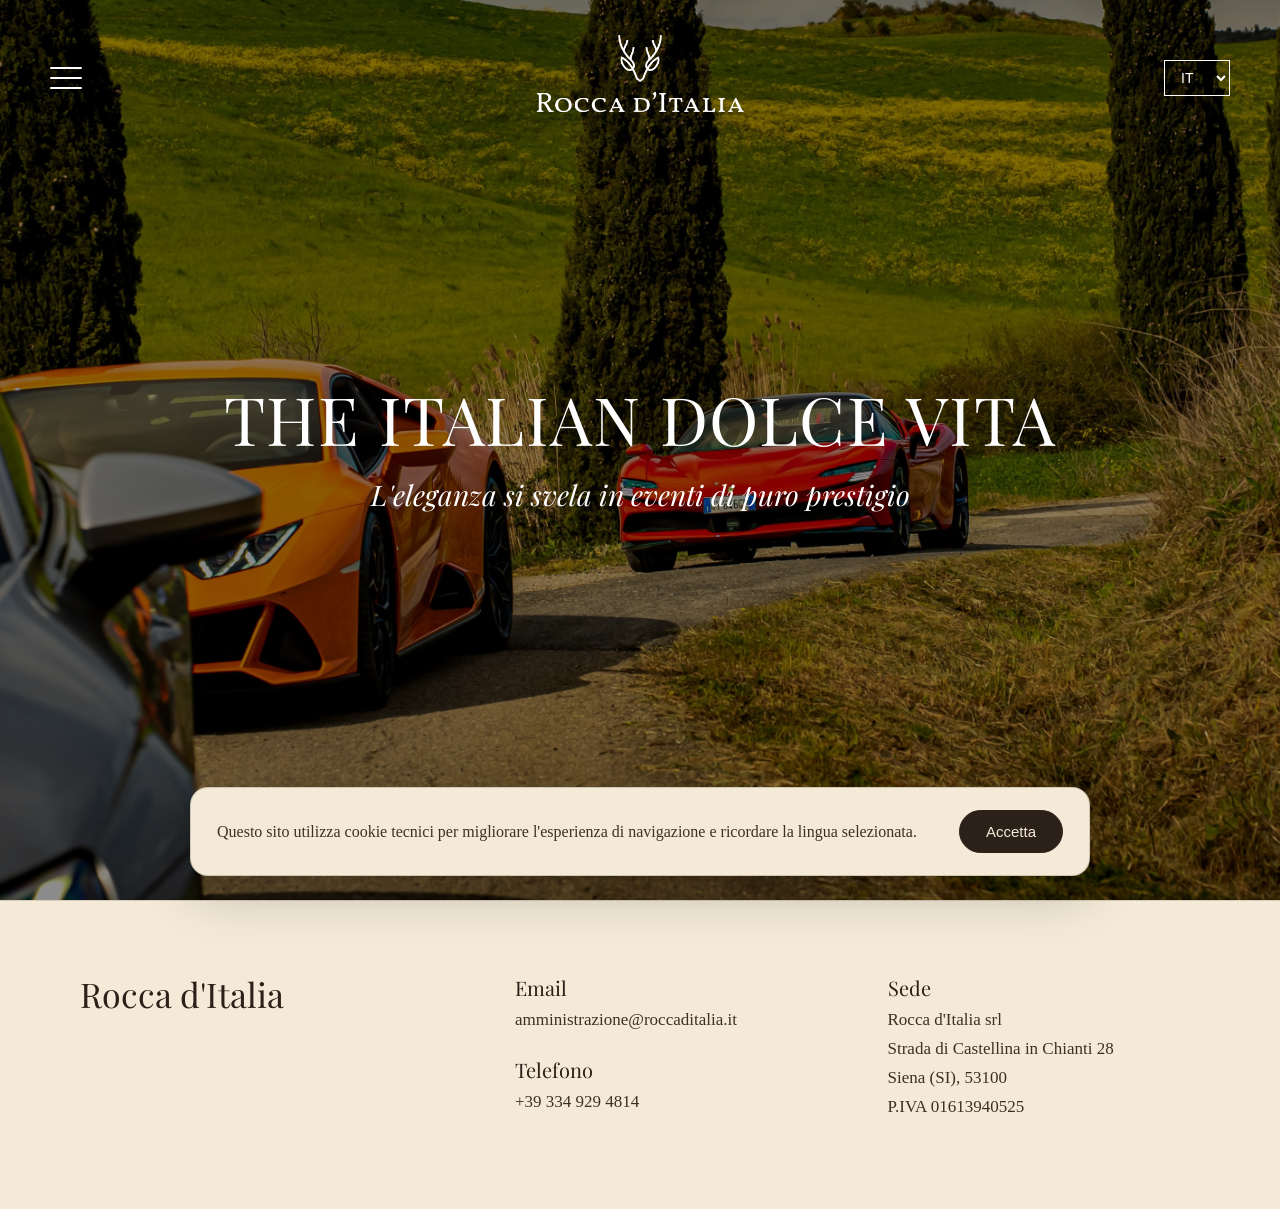
==== index.html @ 04b6b235 "Add files via upload" ====
<!DOCTYPE html>
<html lang="it">

<head>
  <meta charset="UTF-8">
  <meta name="viewport" content="width=device-width, initial-scale=1.0">
  <title>Rocca d'Italia</title>

  <link href="https://fonts.googleapis.com/css2?family=Playfair+Display:wght@400;500&display=swap" rel="stylesheet">
  <link rel="stylesheet" href="style.css">
</head>

<body>

  <header class="home-hero">

   <img 
  class="hero-video" 
  src="images/home-hero.jpg" 
  alt="Rocca d'Italia">

    <div class="hero-overlay"></div>

 <div class="top-bar">

  <details class="menu-dropdown">
    <summary class="hamburger-menu" aria-label="Apri menu">
      <span></span>
      <span></span>
      <span></span>
    </summary>

    <nav>
      <a href="index.html">Home</a>
      <a href="chi-siamo.html" data-it="Chi siamo" data-en="About us">Chi siamo</a>
      <a href="esperienze.html" data-it="Esperienze" data-en="Experiences">Esperienze</a>
      <a href="giardino-eden.html">Il Giardino dell'Eden</a>
      <a href="contatti.html" data-it="Contatti" data-en="Contacts">Contatti</a>
    </nav>
  </details>

  <img class="logo" src="images/logo-rocca.webp" alt="Logo Rocca d'Italia">

  <select class="language-selector" id="languageSelect">
    <option value="it">IT</option>
    <option value="en">EN</option>
  </select>

</div>

   <div class="hero-content">
  <h1>THE ITALIAN DOLCE VITA</h1>
  <p 
  class="hero-subtitle"
  data-it="L'eleganza si svela in eventi di puro prestigio"
  data-en="Elegance unfolds through events of pure prestige"
>
</p>
</div>

  </header>
<footer class="site-footer">

  <div class="site-footer-content">

    <div class="footer-brand">
      <h2>Rocca d'Italia</h2>
    </div>

    <div class="footer-contacts">
      <p>
        <strong>Email</strong><br>
        <a href="mailto:amministrazione@roccaditalia.it">amministrazione@roccaditalia.it</a>
      </p>

      <p>
        <strong data-it="Telefono" data-en="Phone number"></strong><br>
        <a href="tel:+393349294814">+39 334 929 4814</a>
      </p>
    </div>

    <div class="footer-address">
      <p>
        <strong data-it="Sede" data-en="Headquarters"></strong><br>
        Rocca d'Italia srl<br>
        Strada di Castellina in Chianti 28<br>
        Siena (SI), 53100<br>
        P.IVA 01613940525
      </p>
    </div>

  </div>

</footer>
  <script src="script.js"></script>

</body>

</html>
---- style.css ----
* {
  box-sizing: border-box;
}

body {
  margin: 0;
  font-family: Georgia, serif;
  background-color: #111111;
}

/* HEADER GENERALE */

.top-bar {
  position: absolute;
  top: 0;
  left: 0;
  z-index: 3;

  width: 100%;
  display: grid;
  grid-template-columns: 1fr auto 1fr;
  align-items: center;

  padding: 35px 50px;
}

.logo {
  width: 210px;
  height: auto;
  justify-self: center;
}

.menu-dropdown {
  position: relative;
  justify-self: start;
  color: white;
  font-size: 16px;
}

.menu-dropdown summary {
  cursor: pointer;
  list-style: none;
}

.menu-dropdown summary::-webkit-details-marker {
  display: none;
}

.hamburger-menu {
  width: 32px;
  height: 22px;

  display: flex;
  flex-direction: column;
  justify-content: space-between;
}

.hamburger-menu span {
  display: block;
  width: 100%;
  height: 2px;

  background-color: white;
  border-radius: 999px;
}

.menu-dropdown nav {
  position: absolute;
  top: 34px;
  left: 0;

  min-width: 240px;
  padding: 18px 20px;

  display: flex;
  flex-direction: column;
  gap: 12px;

  background-color: rgba(20, 20, 20, 0.58);
  border: 1px solid rgba(255, 255, 255, 0.28);
  backdrop-filter: blur(8px);
}

.menu-dropdown a {
  color: white;
  text-decoration: none;
  font-size: 15px;
}

.menu-dropdown a:hover {
  color: #d8b98b;
}

.language-selector {
  justify-self: end;

  background: transparent;
  color: white;
  border: 1px solid white;
  padding: 8px 12px;
  font-size: 14px;
}

.language-selector option {
  color: black;
}

/* HOME PAGE */

.home-hero {
  position: relative;
  min-height: 100vh;
  overflow: hidden;
  color: white;
}

.hero-video {
  position: absolute;
  inset: 0;
  width: 100%;
  height: 100%;
  object-fit: cover;
}

.hero-overlay {
  position: absolute;
  inset: 0;
  background-color: rgba(0, 0, 0, 0.45);
}

.hero-content {
  position: relative;
  z-index: 2;
  min-height: 100vh;

  display: flex;
  flex-direction: column;
  align-items: center;
  justify-content: center;

  text-align: center;
  padding: 40px;
}

h1 {
  margin: 0;
  font-family: "Playfair Display", Georgia, serif;
  font-size: clamp(42px, 5.2vw, 86px);
  line-height: 1;
  font-weight: 400;
  letter-spacing: 1.5px;
  color: white;
  white-space: nowrap;
}

.hero-subtitle {
  margin: 24px 0 0 0;
  font-family: "Playfair Display", Georgia, serif;
  font-size: clamp(20px, 2.2vw, 34px);
  line-height: 1.3;
  font-style: italic;
  font-weight: 400;
  color: white;
}

/* PAGINA GIARDINO DELL'EDEN */

.garden-page-hero {
  position: relative;
  min-height: 100vh;
  overflow: hidden;
  color: white;
}

.garden-page-image {
  position: absolute;
  inset: 0;
  width: 100%;
  height: 100%;
  object-fit: cover;
}

.garden-page-overlay {
  position: absolute;
  inset: 0;
  background-color: rgba(0, 0, 0, 0.32);
}

.garden-page-title {
  position: relative;
  z-index: 2;
  min-height: 100vh;

  display: flex;
  align-items: center;
  justify-content: center;

  text-align: center;
  padding: 40px;
}

.garden-page-title h1 {
  margin: 0;
  font-family: "Playfair Display", Georgia, serif;
  font-size: clamp(46px, 7vw, 120px);
  line-height: 1;
  font-weight: 400;
  letter-spacing: 2px;
  color: white;
  text-transform: uppercase;
}

/* SEZIONE MADE IN ITALY */

.garden-intro {
  display: grid;
  grid-template-columns: 1fr 1fr;
  gap: 70px;
  align-items: center;

  padding: 110px 80px;
  background-color: #f4ead7;
  color: #2b2118;
}

.garden-intro-text h2 {
  margin: 0 0 28px 0;
  font-family: "Playfair Display", Georgia, serif;
  font-size: clamp(36px, 4.5vw, 68px);
  line-height: 1.05;
  font-weight: 400;
  color: #2b2118;
}

.garden-intro-text p {
  margin: 0 0 22px 0;
  font-size: 20px;
  line-height: 1.7;
  color: #3f3024;
}

.garden-intro-image img {
  width: 100%;
  height: 620px;
  display: block;
  object-fit: cover;
  border-radius: 28px;
  box-shadow: 0 24px 70px rgba(43, 33, 24, 0.22);
}

/* SEZIONE BRAND */

.garden-brand {
  display: grid;
  grid-template-columns: 1fr 1fr;
  gap: 70px;
  align-items: center;

  padding: 110px 80px;
  background-color: #f4ead7;
  color: #2b2118;
}

.garden-brand-image img {
  width: 100%;
  height: 620px;
  display: block;
  object-fit: cover;
  border-radius: 28px;
  box-shadow: 0 24px 70px rgba(0, 0, 0, 0.28);
}

.garden-brand-text h2 {
  margin: 0 0 26px 0;
  font-family: "Playfair Display", Georgia, serif;
  font-size: clamp(36px, 4.5vw, 68px);
  line-height: 1.05;
  font-weight: 400;
  color: #2b2118;
}

.garden-brand-subtitle {
  margin: 0 0 28px 0;
  font-size: 20px;
  line-height: 1.7;
  color: #2b2118;
}

.garden-brand ul {
  margin: 0;
  padding-left: 22px;
}

.garden-brand li {
  margin-bottom: 16px;
  font-size: 19px;
  line-height: 1.55;
  color: #2b2118;
}

.contact-button {
  display: inline-block;
  margin-top: 30px;
  padding: 14px 32px;

  background-color: #f4ead7;
  color: #2b2118;

  text-decoration: none;
  border-radius: 999px;

  font-size: 18px;
  font-weight: 400;
  letter-spacing: 0.5px;

  transition: 0.25s ease;
}

.contact-button:hover {
  background-color: #d8b98b;
  color: #2b2118;
  /* BOTTONE PAGINA GIARDINO */

.garden-brand .contact-button {
  background-color: #2b2118;
  color: #f4ead7;
  border: 1px solid #2b2118;
}

.garden-brand .contact-button:hover {
  background-color: #8a6a4a;
  color: #f4ead7;
  border-color: #8a6a4a;
  transform: translateY(-2px);
}
}/* BOTTONI PAGINA ESPERIENZE */

.experience-detail .contact-button {
  background-color: #2b2118;
  color: #f4ead7;
  border: 1px solid #2b2118;
}

.experience-detail .contact-button:hover {
  background-color: #8a6a4a;
  color: #f4ead7;
  border-color: #8a6a4a;
  transform: translateY(-2px);
}

/* PAGINA CONTATTI */

.contacts-banner {
  position: relative;
  width: 100%;
  height: 50vh;
  min-height: 320px;
  max-height: 420px;
  overflow: hidden;
}

.contacts-banner-image {
  position: absolute;
  top: 50%;
  left: 50%;

  width: 100vh;
  height: auto;
  min-width: 100%;

  transform: translate(-50%, -50%) rotate(90deg);
  transform-origin: center center;

  display: block;
}

.contacts-page {
  background-color: #f4ead7;
  padding: 80px 24px 100px;
}

.contacts-content {
  max-width: 900px;
  margin: 0 auto;
  color: #2b2118;
}

.contacts-title {
  margin: 0 0 40px 0;
  font-family: "Playfair Display", Georgia, serif;
  font-size: 52px;
  line-height: 1;
  font-weight: 400;
  color: #2b2118;
  text-transform: uppercase;
  letter-spacing: 1px;
}

.contact-block {
  margin-bottom: 40px;
}

.contact-block h2 {
  margin: 0 0 14px 0;
  font-family: "Playfair Display", Georgia, serif;
  font-size: 28px;
  font-weight: 400;
  color: #2b2118;
}

.contact-block p {
  margin: 0 0 18px 0;
  font-size: 20px;
  line-height: 1.8;
  color: #3f3024;
}

.contact-block a {
  color: #3f3024;
  text-decoration: none;
}

.contact-block a:hover {
  color: #8a6a4a;
}

/* MOBILE */

@media (max-width: 768px) {
  .top-bar {
    padding: 25px;
  }

  .logo {
    width: 150px;
  }

  h1 {
    font-size: 34px;
    letter-spacing: 1.5px;
    white-space: normal;
  }

  .hero-subtitle {
    font-size: 18px;
  }

  .garden-page-title h1 {
    font-size: 44px;
    letter-spacing: 1px;
  }

  .garden-intro {
    grid-template-columns: 1fr;
    gap: 38px;
    padding: 70px 24px;
  }

  .garden-intro-text h2 {
    font-size: 38px;
  }

  .garden-intro-text p {
    font-size: 18px;
  }

  .garden-intro-image img {
    height: 460px;
    border-radius: 20px;
  }

  .garden-brand {
    grid-template-columns: 1fr;
    gap: 38px;
    padding: 70px 24px;
  }

  .garden-brand-image img {
    height: 460px;
    border-radius: 20px;
  }

  .garden-brand-text h2 {
    font-size: 38px;
  }

  .garden-brand-subtitle {
    font-size: 18px;
  }

  .garden-brand li {
    font-size: 17px;
  }

  .contacts-banner {
    height: 32vh;
    min-height: 220px;
  }

  .contacts-page {
    padding: 60px 20px 80px;
  }

  .contacts-title {
    font-size: 36px;
    margin-bottom: 30px;
  }

  .contact-block h2 {
    font-size: 24px;
  }

  .contact-block p {
    font-size: 18px;
    line-height: 1.7;
  }
}html {
  scroll-behavior: smooth;
}

/* PAGINA ESPERIENZE */

.experiences-banner {
  position: relative;
  width: 100%;
  height: 50vh;
  min-height: 320px;
  max-height: 420px;
  overflow: hidden;
}

.experiences-banner-image {
  width: 100%;
  height: 100%;
  display: block;
  object-fit: cover;
  object-position: center center;
}
.experiences-title-section {
  background-color: #f4ead7;
  padding: 70px 24px 20px;
  text-align: center;
}

.experiences-title-section h1 {
  margin: 0;
  font-family: "Playfair Display", Georgia, serif;
  font-size: clamp(42px, 5.5vw, 82px);
  line-height: 1;
  font-weight: 400;
  letter-spacing: 2px;
  color: #2b2118;
  text-transform: uppercase;
  white-space: normal;
}
.experiences-links {
  display: flex;
  justify-content: center;
  align-items: center;
  gap: 34px;
  padding: 34px 24px;
  background-color: #f4ead7;
  flex-wrap: wrap;
}

.experiences-links a {
  position: relative;

  color: #2b2118;
  text-decoration: none;

  font-family: "Playfair Display", Georgia, serif;
  font-size: 24px;
  font-weight: 400;
  letter-spacing: 0.8px;

  padding-bottom: 10px;
  border-bottom: 1px solid rgba(43, 33, 24, 0.45);

  transition: 0.25s ease;
}

.experiences-links a::after {
  content: " ↓";
  font-size: 18px;
  opacity: 0.65;
}

.experiences-links a:hover {
  color: #8a6a4a;
  border-bottom-color: #8a6a4a;
  transform: translateY(-2px);
}

.experiences-page {
  background-color: #f4ead7;
}

.experience-detail {
  display: grid;
  grid-template-columns: 1fr 1fr;
  gap: 70px;
  align-items: center;
  padding: 90px 80px;
}

.experience-detail-image img {
  width: 100%;
  height: 620px;
  display: block;
  object-fit: cover;
  border-radius: 28px;
  box-shadow: 0 24px 70px rgba(43, 33, 24, 0.22);
}

.experience-detail-text h2 {
  margin: 0 0 26px 0;
  font-family: "Playfair Display", Georgia, serif;
  font-size: clamp(36px, 4.5vw, 66px);
  line-height: 1.05;
  font-weight: 400;
  color: #2b2118;
}

.experience-detail-text p {
  margin: 0;
  font-size: 20px;
  line-height: 1.7;
  color: #3f3024;
}

.experience-placeholder {
  padding: 80px 80px;
  border-top: 1px solid rgba(43, 33, 24, 0.12);
  background-color: #f4ead7;
}

.experience-placeholder h2 {
  margin: 0 0 18px 0;
  font-family: "Playfair Display", Georgia, serif;
  font-size: clamp(30px, 4vw, 54px);
  font-weight: 400;
  color: #2b2118;
}

.experience-placeholder p {
  margin: 0;
  font-size: 20px;
  line-height: 1.7;
  color: #3f3024;
}

@media (max-width: 768px) {
  .experiences-banner {
    height: 32vh;
    min-height: 220px;
  }

  .experiences-links {
    gap: 18px;
    padding: 24px 20px;
  }

 .experiences-links a {
  font-size: 19px;
  text-align: center;
  padding-bottom: 8px;
}
  .experience-detail {
    grid-template-columns: 1fr;
    gap: 38px;
    padding: 70px 24px;
  }

  .experience-detail-image img {
    height: 460px;
    border-radius: 20px;
  }

  .experience-detail-text h2 {
    font-size: 38px;
  }

  .experience-detail-text p {
    font-size: 18px;
  }

  .experience-placeholder {
    padding: 60px 24px;
  }

  .experience-placeholder h2 {
    font-size: 36px;
  }

  .experience-placeholder p {
    font-size: 18px;
  }
}.garden-contact-button {
  background-color: #2b2118;
  color: #f4ead7;
  border: 1px solid #2b2118;
}

.garden-contact-button:hover {
  background-color: #8a6a4a;
  color: #f4ead7;
  border-color: #8a6a4a;
  transform: translateY(-2px);
}.contacts-grid {
  display: grid;
  grid-template-columns: 1.2fr 0.8fr;
  gap: 80px;
  align-items: start;
}

.social-block {
  padding-top: 4px;
}

.social-block a {
  display: block;
  margin-bottom: 18px;

  font-family: "Playfair Display", Georgia, serif;
  font-size: 24px;
  color: #3f3024;
  text-decoration: none;
}

.social-block a:hover {
  color: #8a6a4a;
}

@media (max-width: 768px) {
  .contacts-grid {
    grid-template-columns: 1fr;
    gap: 30px;
  }

  .social-block a {
    font-size: 22px;
  }
}.site-footer {
  background-color: #f4ead7;
  color: #2b2118;
  padding: 70px 80px;
  border-top: 1px solid rgba(43, 33, 24, 0.15);
}

.site-footer-content {
  display: grid;
  grid-template-columns: 1.2fr 1fr 1fr;
  gap: 60px;
  max-width: 1200px;
  margin: 0 auto;
}

.footer-brand h2 {
  margin: 0 0 16px 0;
  font-family: "Playfair Display", Georgia, serif;
  font-size: 34px;
  font-weight: 400;
  color: #2b2118;
}

.footer-brand p,
.footer-contacts p,
.footer-address p {
  margin: 0 0 18px 0;
  font-size: 17px;
  line-height: 1.7;
  color: #3f3024;
}

.site-footer strong {
  font-family: "Playfair Display", Georgia, serif;
  font-size: 20px;
  font-weight: 400;
  color: #2b2118;
}

.site-footer a {
  color: #3f3024;
  text-decoration: none;
}

.site-footer a:hover {
  color: #8a6a4a;
}

@media (max-width: 768px) {
  .site-footer {
    padding: 55px 24px;
  }

  .site-footer-content {
    grid-template-columns: 1fr;
    gap: 28px;
  }

  .footer-brand h2 {
    font-size: 30px;
  }
}/* PAGINA CHI SIAMO */

.about-banner {
  position: relative;
  width: 100%;
  height: 50vh;
  min-height: 320px;
  max-height: 430px;
  overflow: hidden;
}

.about-banner-image {
  width: 100%;
  height: 100%;
  display: block;
  object-fit: cover;
  object-position: center 65%;
}

.vision-intro {
  background-color: #f4ead7;
  padding: 70px 24px 60px;
  text-align: center;
}

.vision-intro h1 {
  margin: 0 0 26px 0;
  font-family: "Playfair Display", Georgia, serif;
  font-size: clamp(42px, 5.5vw, 82px);
  line-height: 1;
  font-weight: 400;
  letter-spacing: 2px;
  color: #2b2118;
  text-transform: uppercase;
  white-space: normal;
}

.vision-intro p {
  max-width: 980px;
  margin: 0 auto;
  font-size: 22px;
  line-height: 1.8;
  color: #3f3024;
}

.about-page {
  background-color: #f4ead7;
}

.about-split-section {
  display: grid;
  grid-template-columns: 1fr 1fr;
  gap: 70px;
  align-items: center;
  padding: 40px 80px 110px;
}

.reverse-layout {
  padding-top: 0;
}

.about-custom-carousel {
  overflow: hidden;
  border-radius: 28px;
  box-shadow: 0 24px 70px rgba(43, 33, 24, 0.20);
}

.about-carousel-image {
  width: 100%;
  height: 620px;
  object-fit: cover;
  object-position: center center;
}

.about-text-block h2 {
  margin: 0 0 28px 0;
  font-family: "Playfair Display", Georgia, serif;
  font-size: clamp(34px, 4.3vw, 64px);
  line-height: 1.08;
  font-weight: 400;
  color: #2b2118;
}

.about-text-block p {
  margin: 0 0 22px 0;
  font-size: 20px;
  line-height: 1.8;
  color: #3f3024;
}

.about-link-button {
  display: inline-block;
  margin-top: 12px;
  padding: 14px 32px;
  background-color: #2b2118;
  color: #f4ead7;
  border: 1px solid #2b2118;
  border-radius: 999px;
  text-decoration: none;
  font-size: 18px;
  font-weight: 400;
  letter-spacing: 0.7px;
  transition: 0.25s ease;
}

.about-link-button:hover {
  background-color: #8a6a4a;
  color: #f4ead7;
  border-color: #8a6a4a;
  transform: translateY(-2px);
}

.about-custom-carousel .carousel-control-prev-icon,
.about-custom-carousel .carousel-control-next-icon {
  filter: brightness(0) invert(1);
}

@media (max-width: 768px) {
  .about-banner {
    height: 32vh;
    min-height: 220px;
  }

  .vision-intro {
    padding: 60px 20px 50px;
  }

  .vision-intro h1 {
    font-size: 38px;
  }

  .vision-intro p {
    font-size: 18px;
    line-height: 1.7;
  }

  .about-split-section {
    grid-template-columns: 1fr;
    gap: 38px;
    padding: 30px 24px 70px;
  }

  .about-carousel-image {
    height: 460px;
  }

  .about-text-block h2 {
    font-size: 38px;
  }

  .about-text-block p {
    font-size: 18px;
    line-height: 1.7;
  }
}/* COOKIE BANNER */

.cookie-banner {
  position: fixed;
  left: 24px;
  right: 24px;
  bottom: 24px;
  z-index: 9999;

  max-width: 900px;
  margin: 0 auto;
  padding: 22px 26px;

  display: flex;
  align-items: center;
  justify-content: space-between;
  gap: 24px;

  background-color: #f4ead7;
  color: #2b2118;

  border: 1px solid rgba(43, 33, 24, 0.18);
  border-radius: 18px;
  box-shadow: 0 18px 50px rgba(0, 0, 0, 0.22);
}

.cookie-banner p {
  margin: 0;
  font-size: 16px;
  line-height: 1.5;
  color: #3f3024;
}

.cookie-banner button {
  padding: 12px 26px;

  background-color: #2b2118;
  color: #f4ead7;

  border: 1px solid #2b2118;
  border-radius: 999px;

  font-size: 15px;
  cursor: pointer;
  transition: 0.25s ease;
}

.cookie-banner button:hover {
  background-color: #8a6a4a;
  border-color: #8a6a4a;
}

@media (max-width: 768px) {
  .cookie-banner {
    flex-direction: column;
    align-items: flex-start;
    left: 16px;
    right: 16px;
    bottom: 16px;
    padding: 20px;
  }

  .cookie-banner button {
    width: 100%;
  }
}
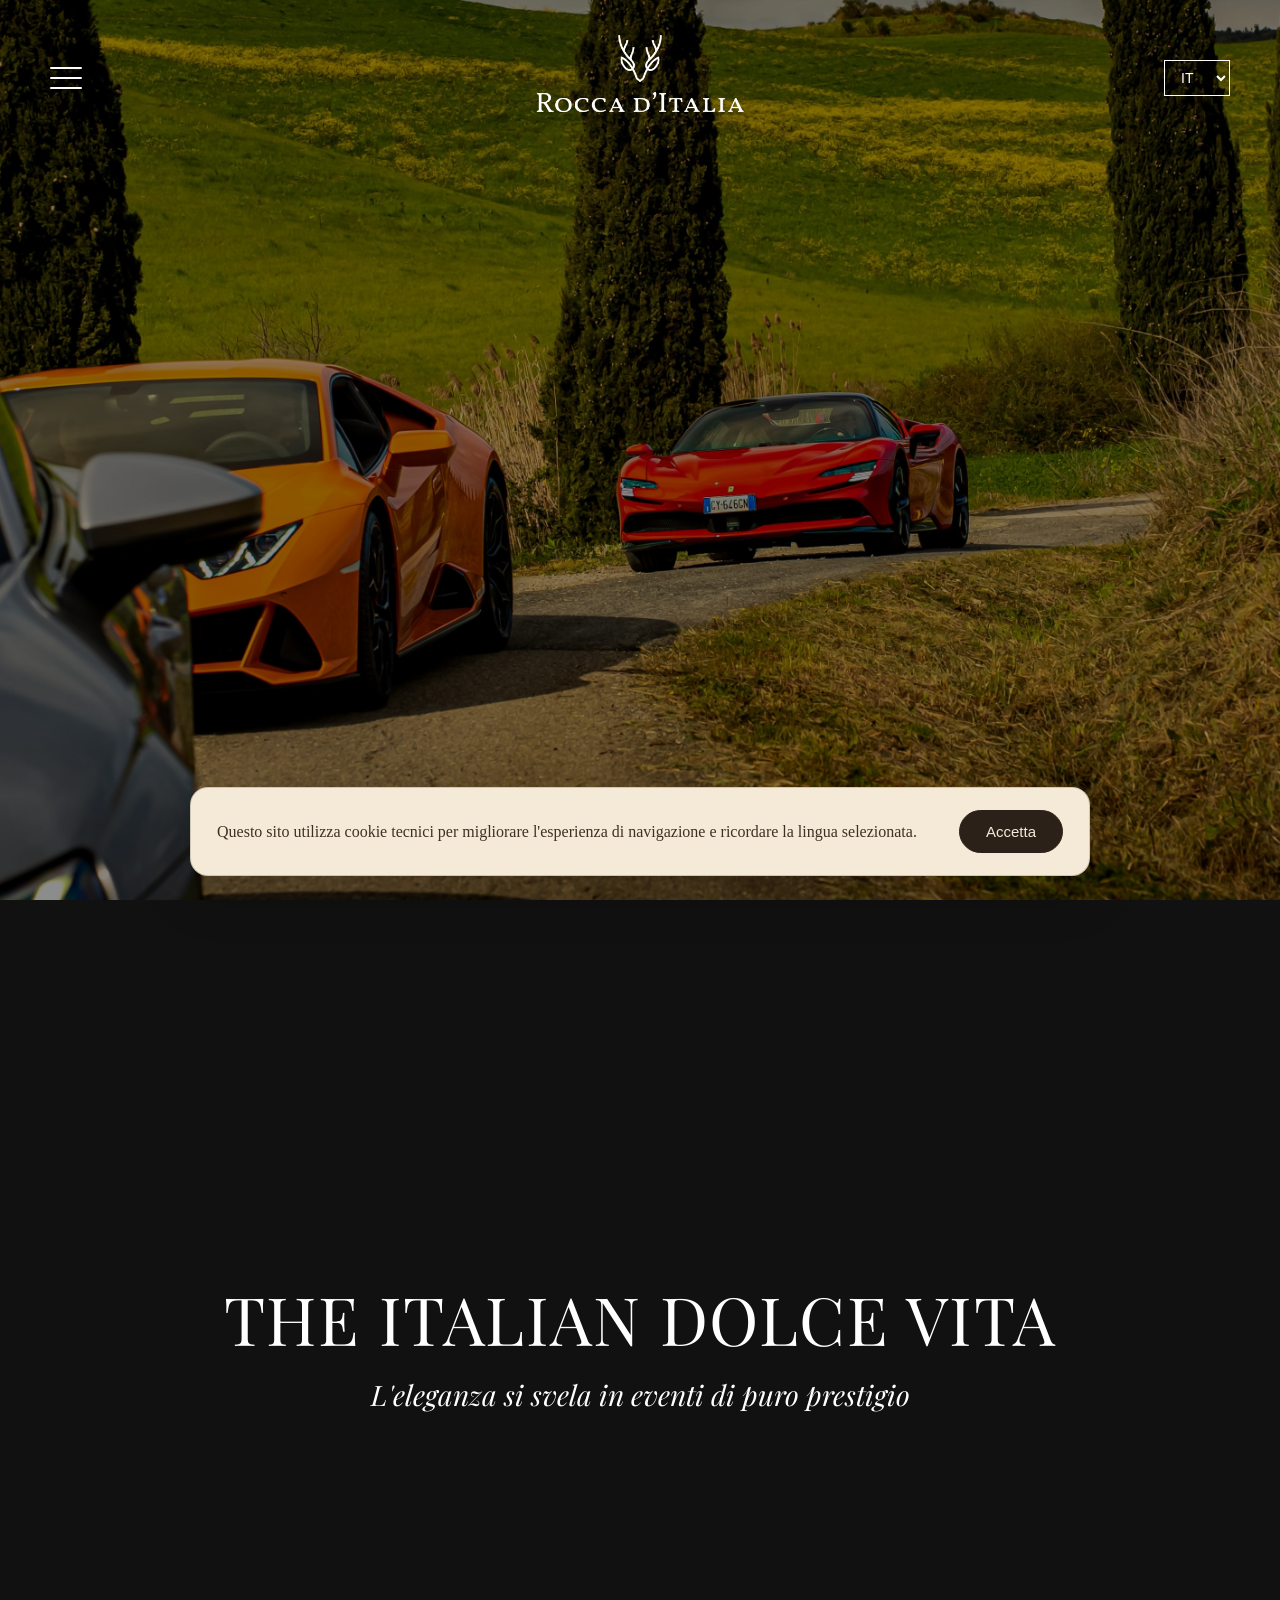
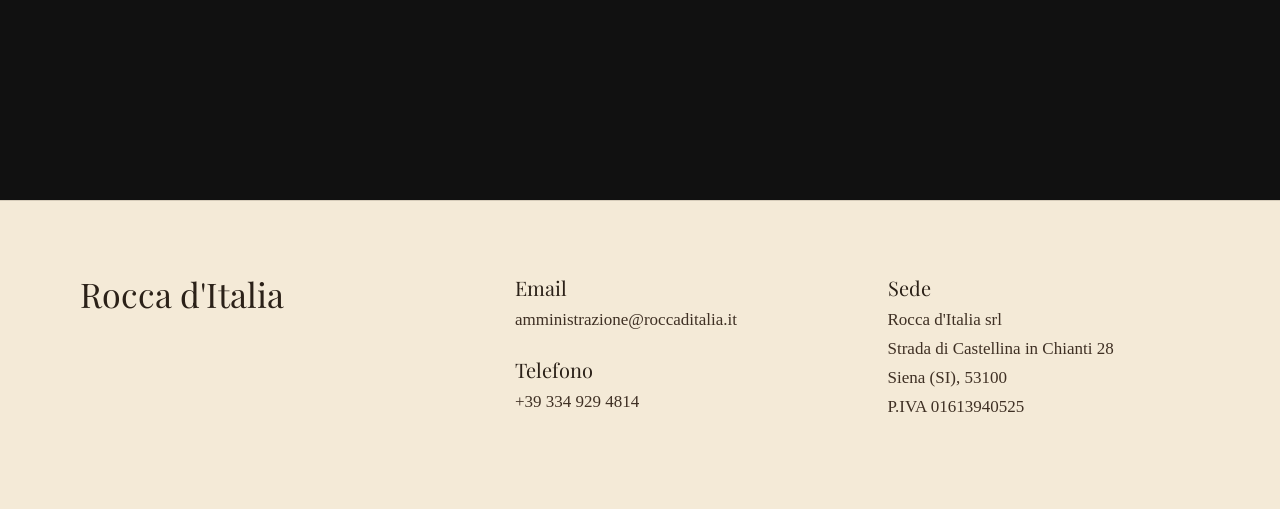
==== commit ea561fa4: "Update index.html" ====
--- a/index.html
+++ b/index.html
@@ -45,7 +45,7 @@
     <option value="it">IT</option>
     <option value="en">EN</option>
   </select>
-
+  </header>
 </div>
 
    <div class="hero-content">
@@ -96,4 +96,4 @@
 
 </body>
 
-</html>+</html>
